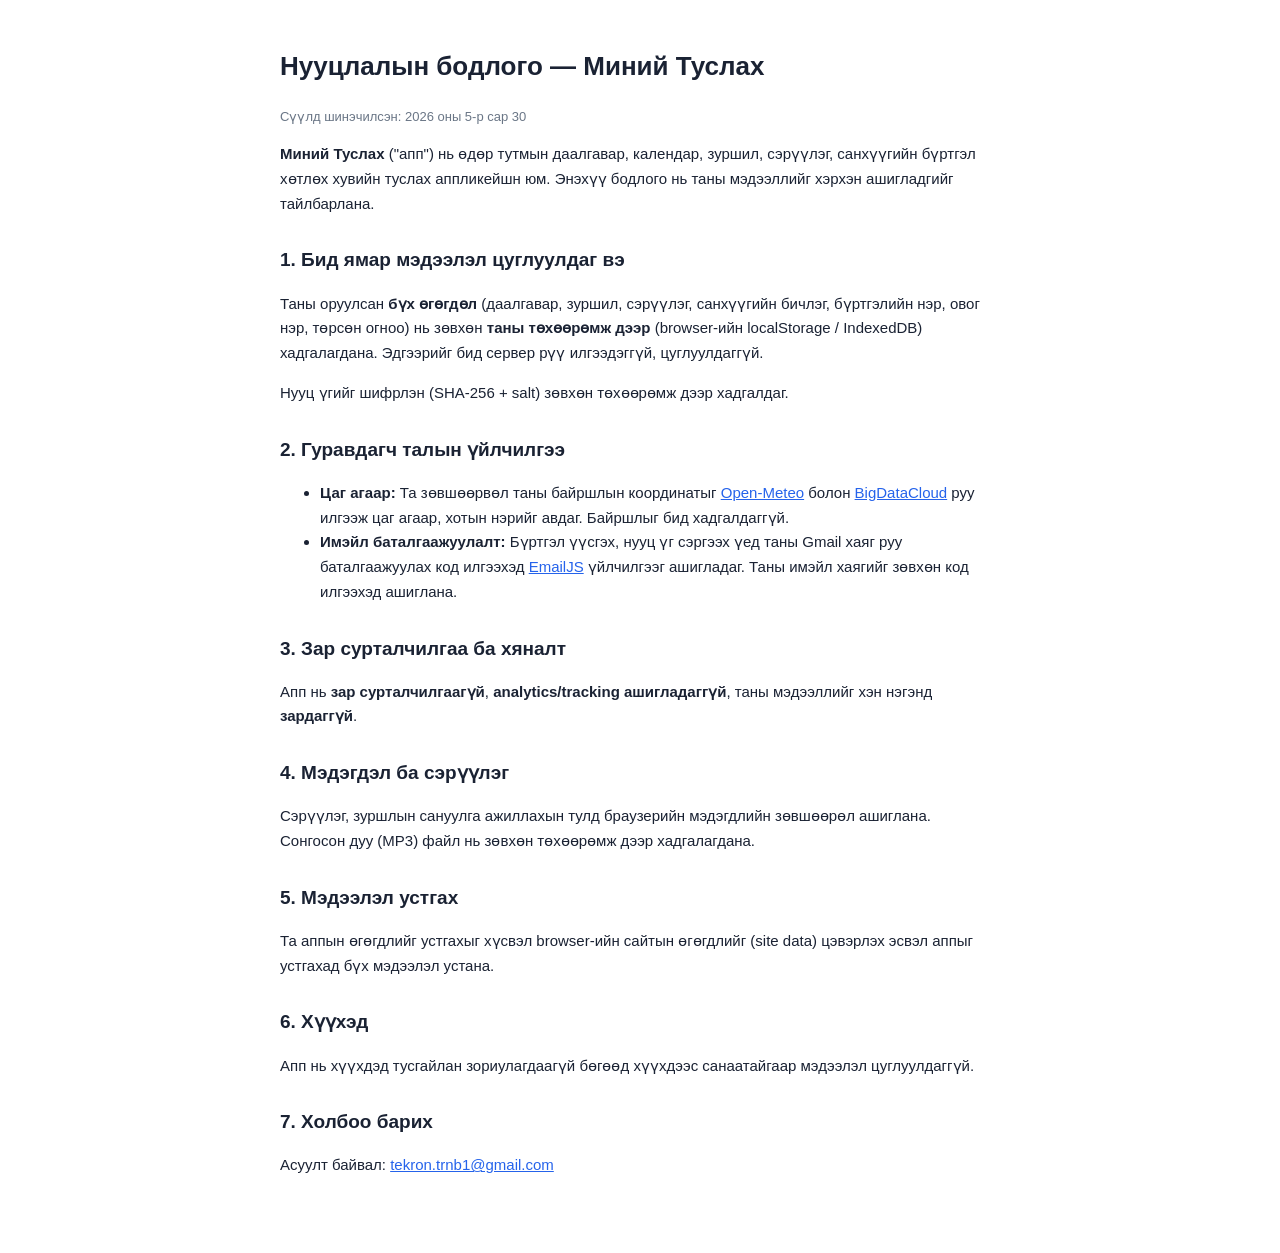
==== privacy.html @ 0d363742 "Prep for Google Play: manifest id/categories/maskable icon + privacy policy - Add manifest id, categ" ====
<!DOCTYPE html>
<html lang="mn">
<head>
  <meta charset="UTF-8" />
  <meta name="viewport" content="width=device-width, initial-scale=1.0" />
  <title>Миний Туслах — Нууцлалын бодлого</title>
  <style>
    body { font-family: -apple-system, "Segoe UI", Roboto, Arial, sans-serif; max-width: 720px; margin: 0 auto; padding: 28px 20px 60px; color: #1a2233; line-height: 1.65; background: #fff; }
    h1 { font-size: 26px; }
    h2 { font-size: 19px; margin-top: 28px; }
    p, li { font-size: 15px; }
    a { color: #2563eb; }
    .muted { color: #6a7686; font-size: 13px; }
    code { background: #f0f3f8; padding: 1px 5px; border-radius: 5px; }
  </style>
</head>
<body>
  <h1>Нууцлалын бодлого — Миний Туслах</h1>
  <p class="muted">Сүүлд шинэчилсэн: 2026 оны 5-р сар 30</p>

  <p><strong>Миний Туслах</strong> ("апп") нь өдөр тутмын даалгавар, календар, зуршил, сэрүүлэг, санхүүгийн бүртгэл хөтлөх хувийн туслах аппликейшн юм. Энэхүү бодлого нь таны мэдээллийг хэрхэн ашигладгийг тайлбарлана.</p>

  <h2>1. Бид ямар мэдээлэл цуглуулдаг вэ</h2>
  <p>Таны оруулсан <strong>бүх өгөгдөл</strong> (даалгавар, зуршил, сэрүүлэг, санхүүгийн бичлэг, бүртгэлийн нэр, овог нэр, төрсөн огноо) нь зөвхөн <strong>таны төхөөрөмж дээр</strong> (browser-ийн localStorage / IndexedDB) хадгалагдана. Эдгээрийг бид сервер рүү илгээдэггүй, цуглуулдаггүй.</p>
  <p>Нууц үгийг шифрлэн (SHA-256 + salt) зөвхөн төхөөрөмж дээр хадгалдаг.</p>

  <h2>2. Гуравдагч талын үйлчилгээ</h2>
  <ul>
    <li><strong>Цаг агаар:</strong> Та зөвшөөрвөл таны байршлын координатыг <a href="https://open-meteo.com/">Open-Meteo</a> болон <a href="https://www.bigdatacloud.com/">BigDataCloud</a> руу илгээж цаг агаар, хотын нэрийг авдаг. Байршлыг бид хадгалдаггүй.</li>
    <li><strong>Имэйл баталгаажуулалт:</strong> Бүртгэл үүсгэх, нууц үг сэргээх үед таны Gmail хаяг руу баталгаажуулах код илгээхэд <a href="https://www.emailjs.com/">EmailJS</a> үйлчилгээг ашигладаг. Таны имэйл хаягийг зөвхөн код илгээхэд ашиглана.</li>
  </ul>

  <h2>3. Зар сурталчилгаа ба хяналт</h2>
  <p>Апп нь <strong>зар сурталчилгаагүй</strong>, <strong>analytics/tracking ашигладаггүй</strong>, таны мэдээллийг хэн нэгэнд <strong>зардаггүй</strong>.</p>

  <h2>4. Мэдэгдэл ба сэрүүлэг</h2>
  <p>Сэрүүлэг, зуршлын сануулга ажиллахын тулд браузерийн мэдэгдлийн зөвшөөрөл ашиглана. Сонгосон дуу (MP3) файл нь зөвхөн төхөөрөмж дээр хадгалагдана.</p>

  <h2>5. Мэдээлэл устгах</h2>
  <p>Та аппын өгөгдлийг устгахыг хүсвэл browser-ийн сайтын өгөгдлийг (site data) цэвэрлэх эсвэл аппыг устгахад бүх мэдээлэл устана.</p>

  <h2>6. Хүүхэд</h2>
  <p>Апп нь хүүхдэд тусгайлан зориулагдаагүй бөгөөд хүүхдээс санаатайгаар мэдээлэл цуглуулдаггүй.</p>

  <h2>7. Холбоо барих</h2>
  <p>Асуулт байвал: <a href="mailto:tekron.trnb1@gmail.com">tekron.trnb1@gmail.com</a></p>
</body>
</html>
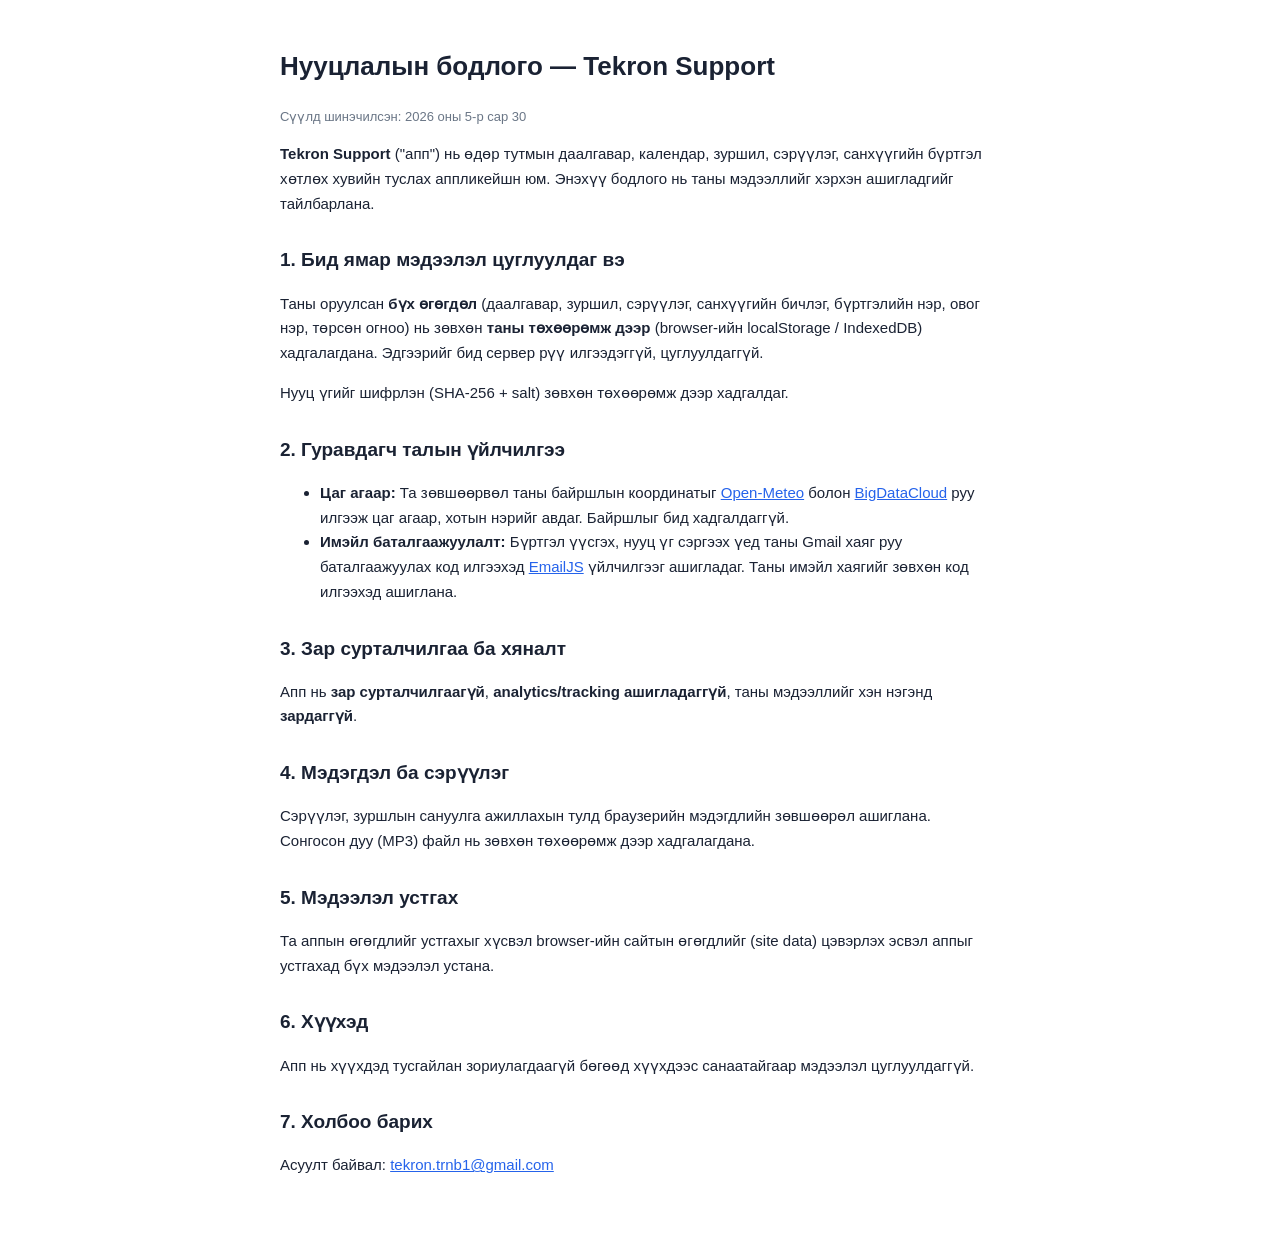
==== commit 7ab0a0b3: "Rebrand to "Tekron Support" with TS monogram icon Rename the app to "Tekron Support" (short name "Te" ====
--- a/privacy.html
+++ b/privacy.html
@@ -3,7 +3,7 @@
 <head>
   <meta charset="UTF-8" />
   <meta name="viewport" content="width=device-width, initial-scale=1.0" />
-  <title>Миний Туслах — Нууцлалын бодлого</title>
+  <title>Tekron Support — Нууцлалын бодлого</title>
   <style>
     body { font-family: -apple-system, "Segoe UI", Roboto, Arial, sans-serif; max-width: 720px; margin: 0 auto; padding: 28px 20px 60px; color: #1a2233; line-height: 1.65; background: #fff; }
     h1 { font-size: 26px; }
@@ -15,10 +15,10 @@
   </style>
 </head>
 <body>
-  <h1>Нууцлалын бодлого — Миний Туслах</h1>
+  <h1>Нууцлалын бодлого — Tekron Support</h1>
   <p class="muted">Сүүлд шинэчилсэн: 2026 оны 5-р сар 30</p>
 
-  <p><strong>Миний Туслах</strong> ("апп") нь өдөр тутмын даалгавар, календар, зуршил, сэрүүлэг, санхүүгийн бүртгэл хөтлөх хувийн туслах аппликейшн юм. Энэхүү бодлого нь таны мэдээллийг хэрхэн ашигладгийг тайлбарлана.</p>
+  <p><strong>Tekron Support</strong> ("апп") нь өдөр тутмын даалгавар, календар, зуршил, сэрүүлэг, санхүүгийн бүртгэл хөтлөх хувийн туслах аппликейшн юм. Энэхүү бодлого нь таны мэдээллийг хэрхэн ашигладгийг тайлбарлана.</p>
 
   <h2>1. Бид ямар мэдээлэл цуглуулдаг вэ</h2>
   <p>Таны оруулсан <strong>бүх өгөгдөл</strong> (даалгавар, зуршил, сэрүүлэг, санхүүгийн бичлэг, бүртгэлийн нэр, овог нэр, төрсөн огноо) нь зөвхөн <strong>таны төхөөрөмж дээр</strong> (browser-ийн localStorage / IndexedDB) хадгалагдана. Эдгээрийг бид сервер рүү илгээдэггүй, цуглуулдаггүй.</p>
